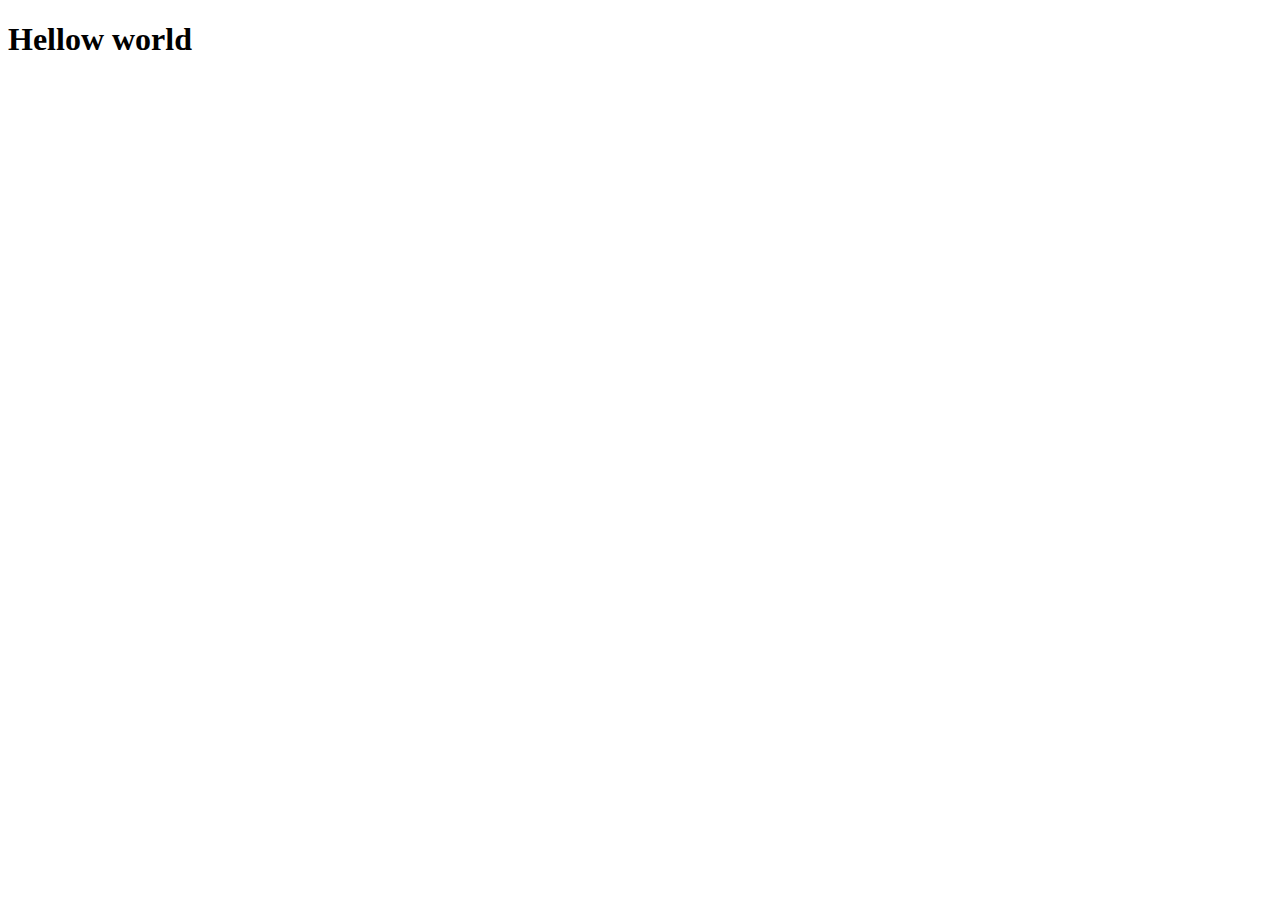
==== index.html @ b9f57e68 "criação da pasta html css" ====
<!DOCTYPE html>
<html lang="pt-br">
<head>
    <meta charset="UTF-8">
    <meta name="viewport" content="width=device-width, initial-scale=1.0">
    <title>Document</title>
</head>
<body>
    <h1>Hellow world</h1>
</body>
</html>
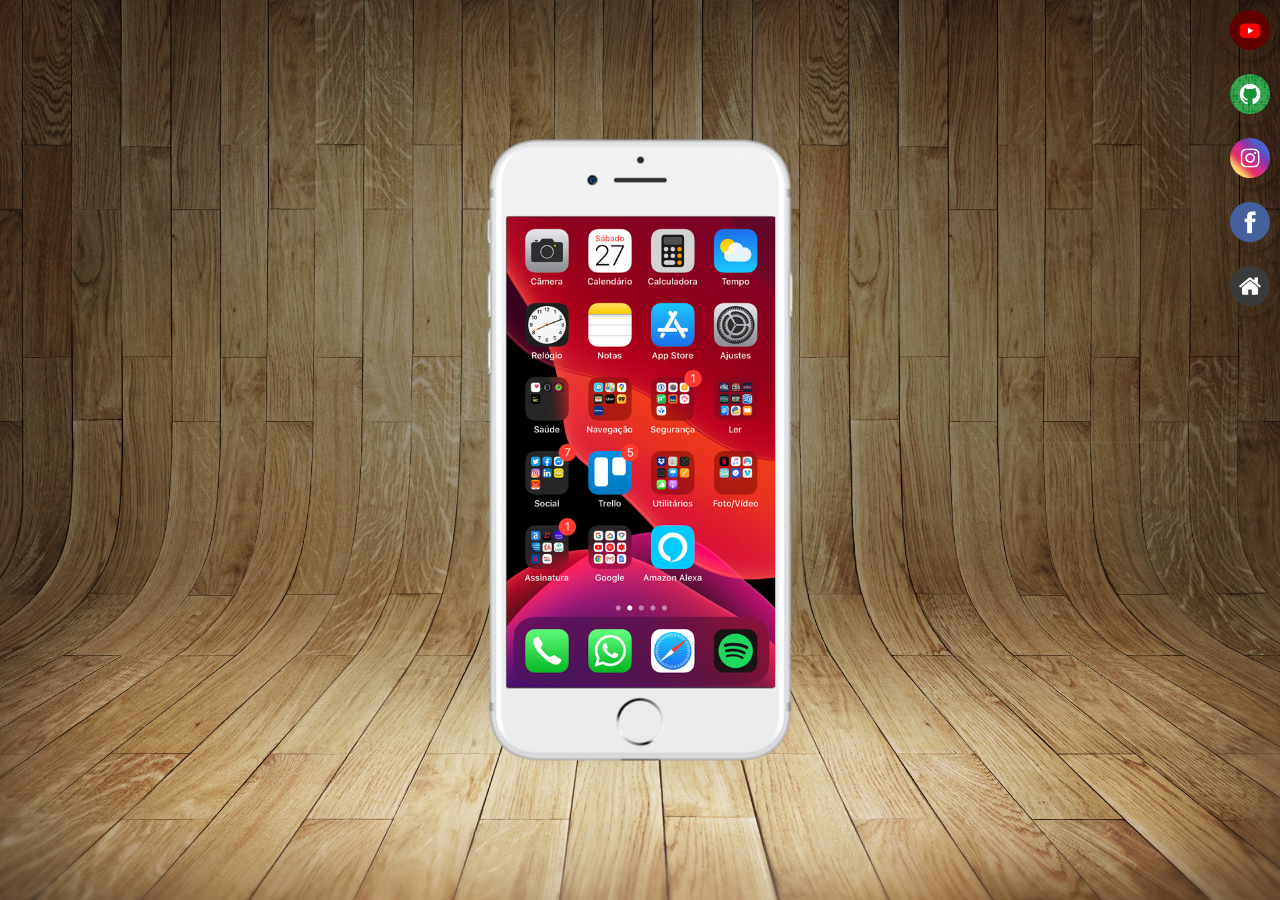
==== commit 5081e427: "terminando projeto" ====
--- a/index.html
+++ b/index.html
@@ -3,9 +3,26 @@
 <head>
     <meta charset="UTF-8">
     <meta name="viewport" content="width=device-width, initial-scale=1.0">
-    <title>Document</title>
+    <title>Projeto Redes sociais</title>
+    <link rel="shortcut icon" href="favicon.ico" type="image/x-icon">
+    <link rel="stylesheet" href="estilos/style.css">
+    
 </head>
 <body>
-    <h1>Hellow world</h1>
+    <main>
+        <section id="telefone">
+            <iframe src="home.html" frameborder="0" name="tela" id="tela">
+                Seu navegador não é compatílvel com isso.
+            </iframe>
+        </section>
+        <section id="RedesSociais">
+            <a href="#" target="tela"><img src="imagens/logo-youtube.jpg" alt=""></a><br>
+            <a href="#" target="tela"><img src="imagens/logo-github.jpg" alt=""></a><br>
+            <a href="#" target="tela"><img src="imagens/logo-instagram.jpg" alt=""></a><br>
+            <a href="#" target="tela"><img src="imagens/logo-facebook.jpg"></a><br>
+            <a href="#" target="tela"><img src="imagens/logo-home.jpg" alt=""></a>
+            <a href="#" target="tela"></a>
+        </section>
+    </main>
 </body>
 </html>--- a/estilos/style.css
+++ b/estilos/style.css
@@ -0,0 +1,66 @@
+@charset "UTF-8";
+
+*{
+    margin: 0px;
+    padding: 0px;
+    font-family: Arial, Helvetica, sans-serif;
+}
+
+html, body{
+    width: 100vw;
+    height: 100vh;
+    background-color: black ;
+}
+
+body {
+    background: url('../imagens/fundo-madeira.jpg') no-repeat top center ;
+    background-attachment: fixed;
+    background-size: cover;
+}
+main {
+    width: 100vw;
+    height: 100vh;
+    position: relative;
+    
+}
+
+section#telefone{
+    width:311px ;
+    height:627px ;
+    background-color: blue;
+    position: absolute;
+    top: 50%;
+    left: 50%;
+    transform: translate(-50%, -50%);
+    background: url('../imagens/frame-iphone.png') no-repeat ;
+}
+
+iframe#tela{
+    position: relative;
+    top: 80px;
+    left: 22px;
+    width: 269px;
+    height: 471px;
+   
+}
+
+section#RedesSociais{
+    text-align: right;
+
+}
+
+
+section#RedesSociais img{
+    width: 60px;
+    padding: 10px;
+    border-radius: 50%;
+    box-shadow: 2px 2px 5px #0000004a;
+    box-sizing: border-box;
+
+}
+section#RedesSociais img:hover{
+    border: 2px solid grey;
+    transform:translate(-3px, -3px);
+    box-shadow: 5px 5px 10px #0000004a;
+    transition: transform .3s, border .5s;
+}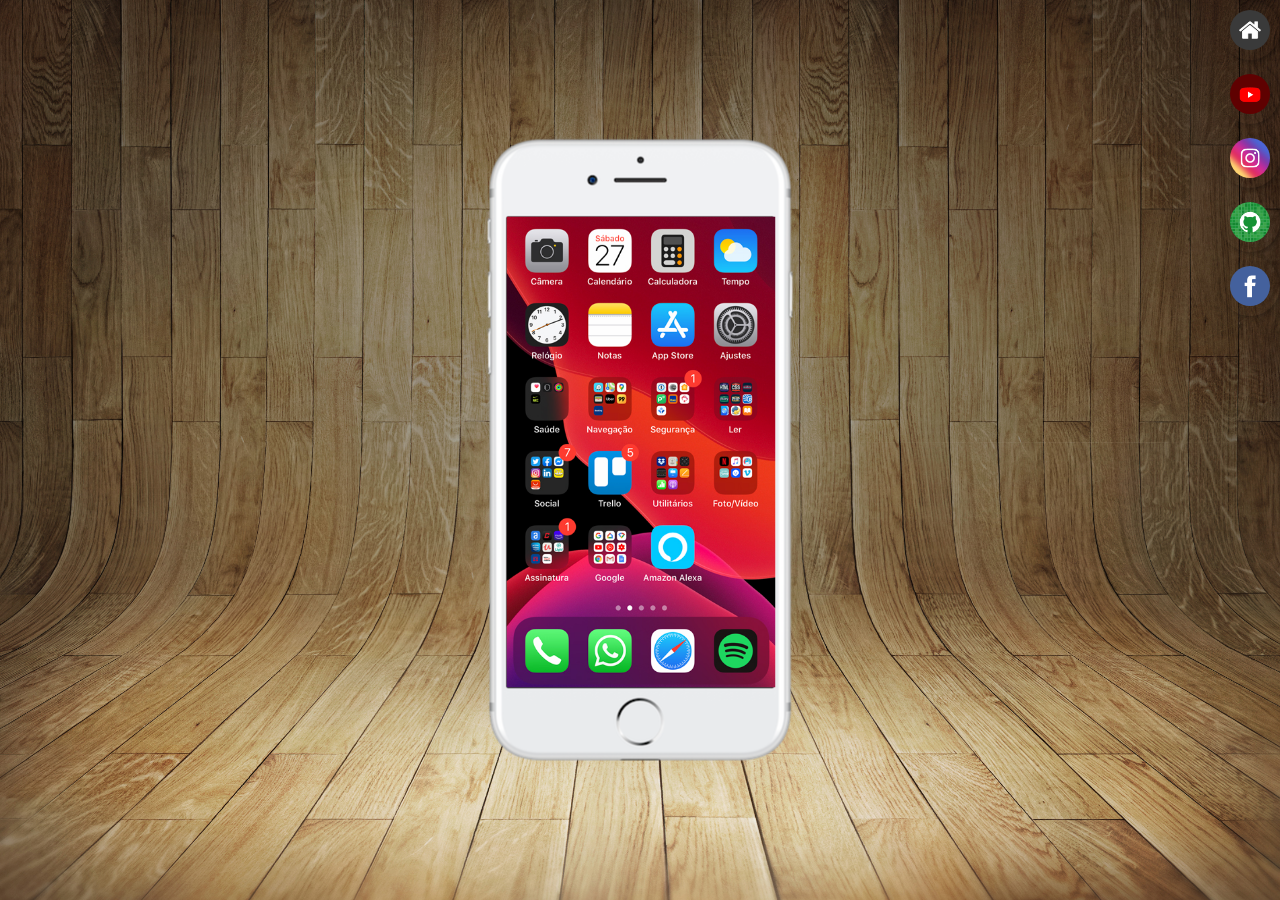
==== commit ea2c2403: "ajustes" ====
--- a/index.html
+++ b/index.html
@@ -16,12 +16,12 @@
             </iframe>
         </section>
         <section id="RedesSociais">
-            <a href="#" target="tela"><img src="imagens/logo-youtube.jpg" alt=""></a><br>
-            <a href="#" target="tela"><img src="imagens/logo-github.jpg" alt=""></a><br>
-            <a href="#" target="tela"><img src="imagens/logo-instagram.jpg" alt=""></a><br>
-            <a href="#" target="tela"><img src="imagens/logo-facebook.jpg"></a><br>
-            <a href="#" target="tela"><img src="imagens/logo-home.jpg" alt=""></a>
-            <a href="#" target="tela"></a>
+            <a href="#" target="tela"><img src="imagens/logo-home.jpg"  alt=""></a><br>
+            <a href="youtube.html" target="tela"><img src="imagens/logo-youtube.jpg" alt=""></a><br>
+            <a href="inst.html" target="tela"><img src="imagens/logo-instagram.jpg" alt=""></a><br>
+            <a href="git.html" target="tela"><img src="imagens/logo-github.jpg" alt=""></a><br>
+            <a href="#" target="tela"><img src="imagens/logo-facebook.jpg"alt=""></a>
+            
         </section>
     </main>
 </body>
